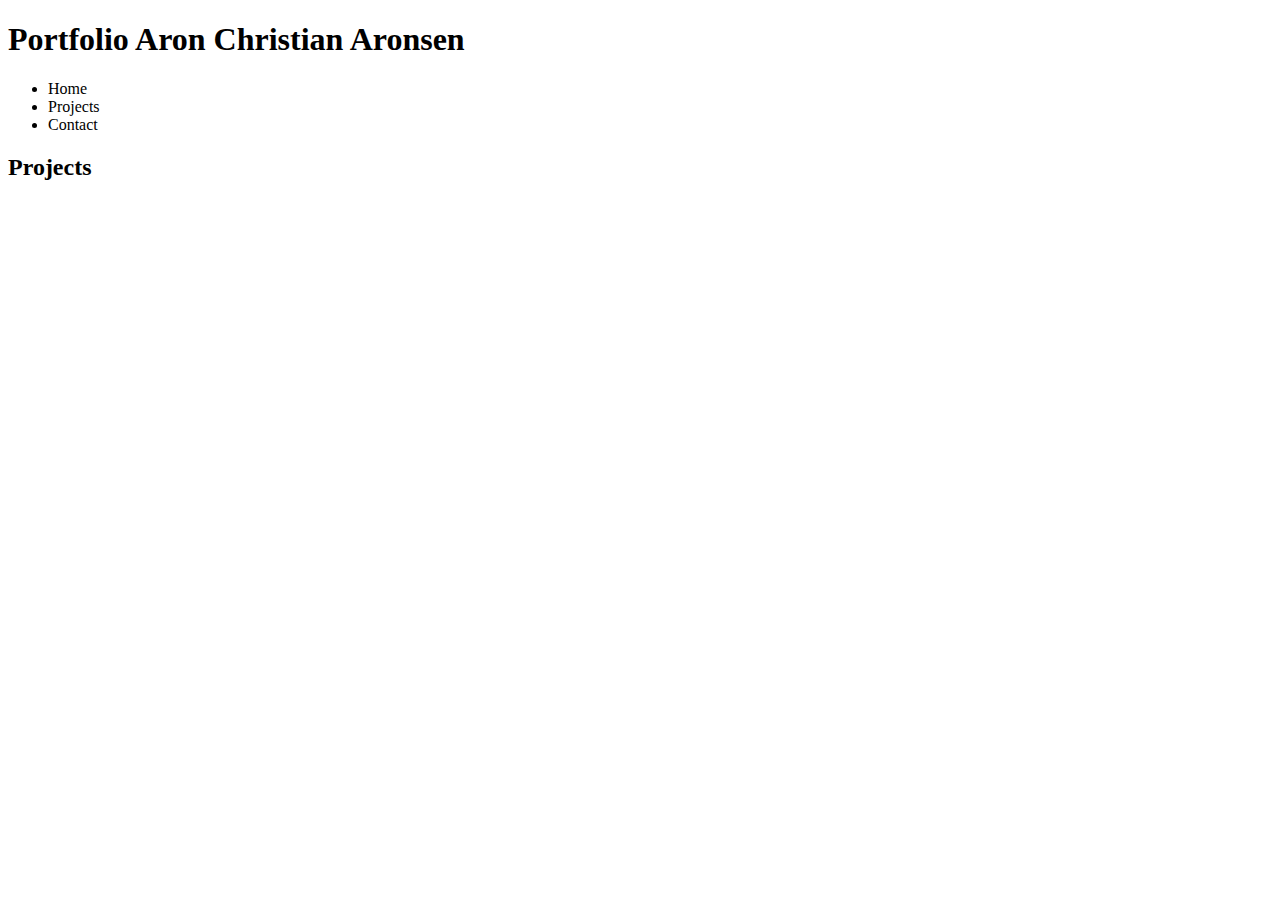
==== index.html @ 8daead38 "Basic layout uten seksjoner" ====
<!DOCTYPE html>
<html lang="en">
    <head>
        <meta charset="UTF-8">
        <meta name="viewport" content="width=device-width, initial-scale=1.0">
        <title>Aron Aronsen - Portfolio</title>
    </head>
    <body>
        <header>
            <h1>Portfolio Aron Christian Aronsen</h1>
            <nav>
                <ul>
                    <li>Home</li>
                    <li>Projects</li>
                    <li>Contact</li>
                </ul>
            </nav>
        </header>
        <main>
            <section>
                <h2>Projects</h2>
            </section>

        </main>
        <footer>
            
        </footer>
    </body>

</html>
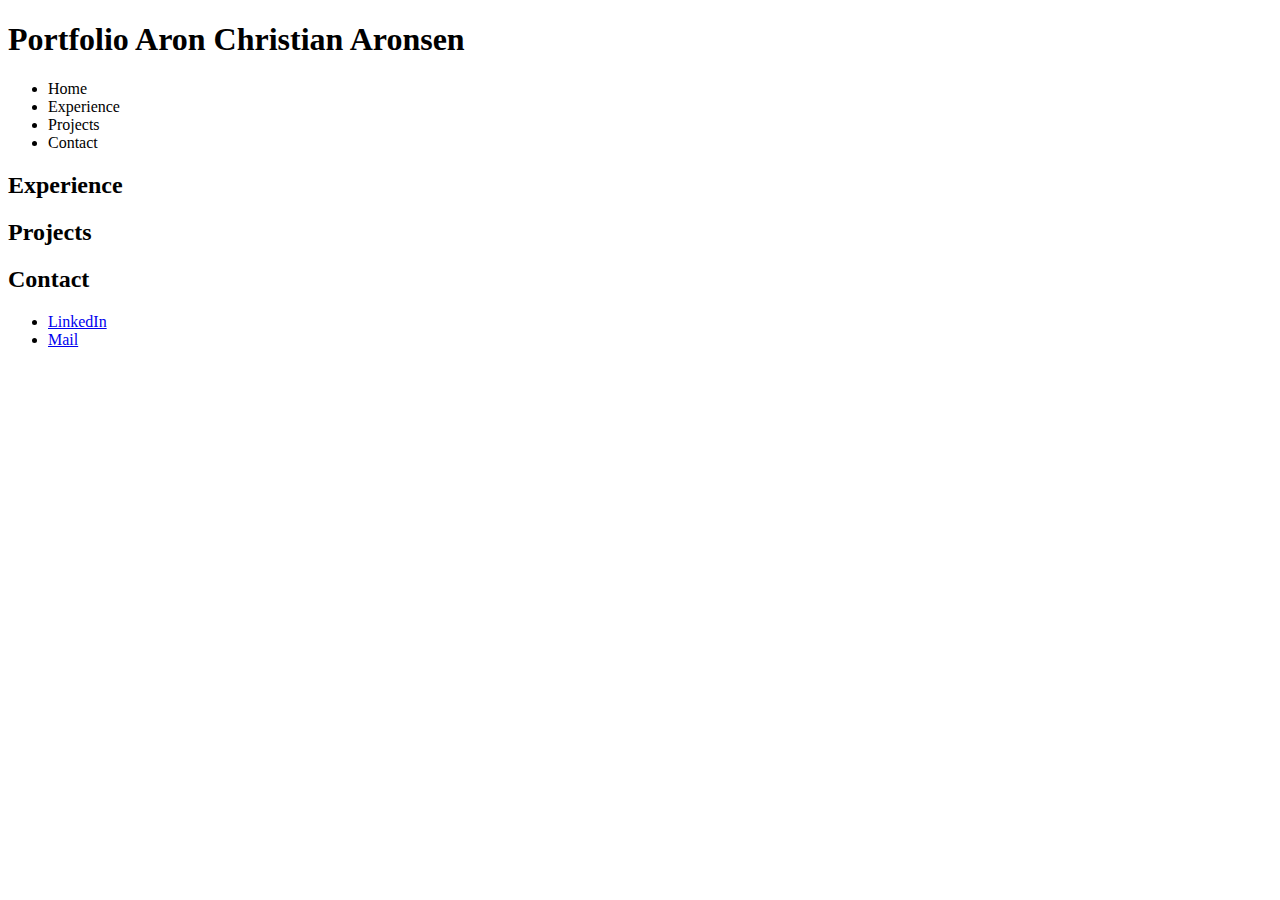
==== commit 58781890: "Added sections" ====
--- a/index.html
+++ b/index.html
@@ -11,6 +11,7 @@
             <nav>
                 <ul>
                     <li>Home</li>
+                    <li>Experience</li>
                     <li>Projects</li>
                     <li>Contact</li>
                 </ul>
@@ -18,12 +19,19 @@
         </header>
         <main>
             <section>
+                <h2>Experience</h2>
+            </section>
+            <section>
                 <h2>Projects</h2>
-            </section>
-
+            </section>            
+         
         </main>
         <footer>
-            
+            <h2>Contact</h2>
+                <ul>
+                    <li><a href="#">LinkedIn</a></li>
+                    <li><a href="#">Mail</a></li>
+                </ul>
         </footer>
     </body>
 
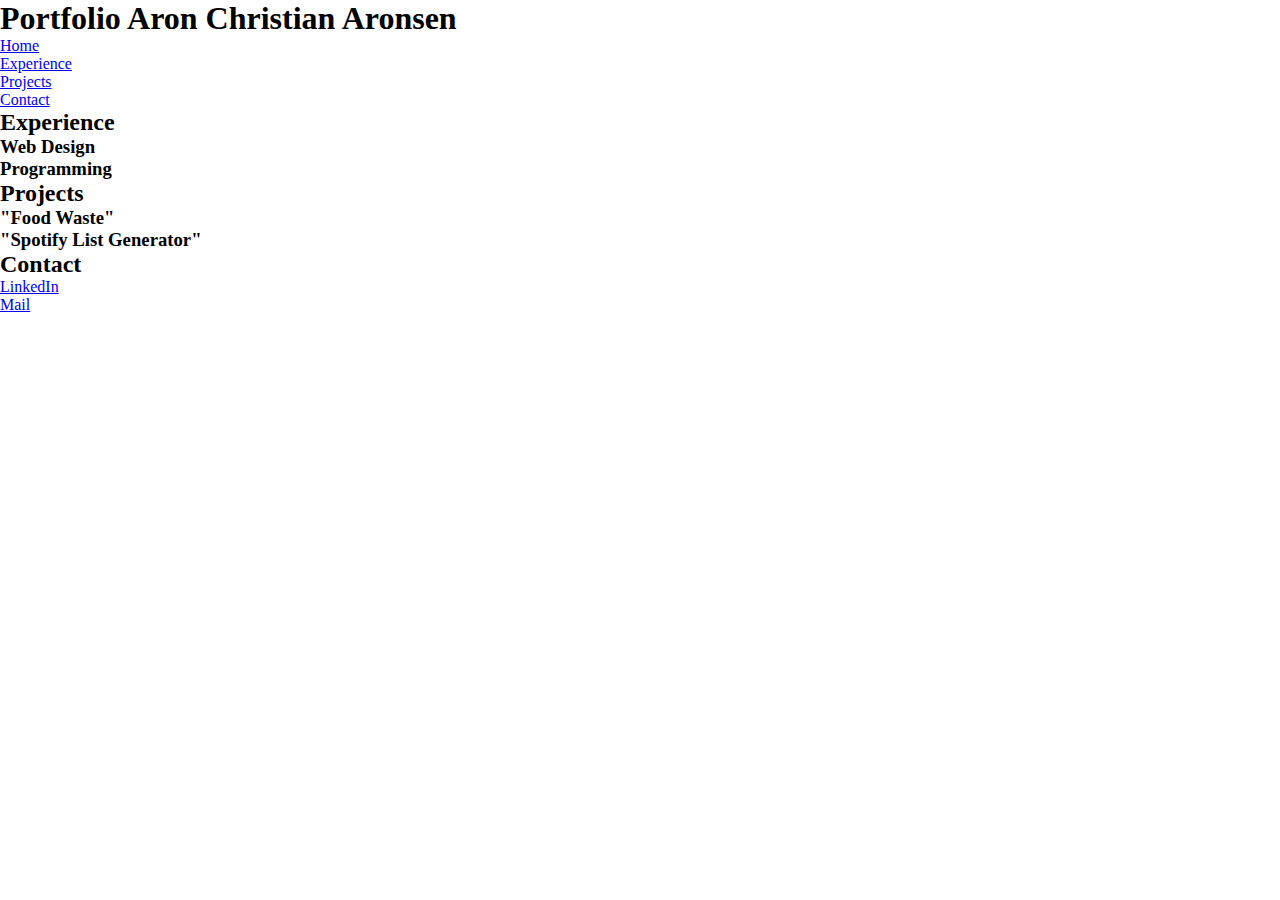
==== commit 41b53916: "oppdatering" ====
--- a/index.html
+++ b/index.html
@@ -3,6 +3,7 @@
     <head>
         <meta charset="UTF-8">
         <meta name="viewport" content="width=device-width, initial-scale=1.0">
+        <link href="CSS/style.css" rel="stylesheet" type="text/css">
         <title>Aron Aronsen - Portfolio</title>
     </head>
     <body>
@@ -10,26 +11,48 @@
             <h1>Portfolio Aron Christian Aronsen</h1>
             <nav>
                 <ul>
-                    <li>Home</li>
-                    <li>Experience</li>
-                    <li>Projects</li>
-                    <li>Contact</li>
+                    <li>
+                        <a href="home.html">Home</a>
+                    </li>
+                    <li>
+                        <a href="experience.html">Experience</a>
+                    </li>
+                    <li>
+                        <a href="projects.html">Projects</a>
+                    </li>
+                    <li>
+                        <a href="contact.html">Contact</a>
+                    </li>
                 </ul>
             </nav>
         </header>
         <main>
             <section>
                 <h2>Experience</h2>
+                <article>
+                    <h3>Web Design</h3>
+                </article>
+                <article>
+                    <h3>Programming</h3>
+                </article>
             </section>
             <section>
                 <h2>Projects</h2>
+                <article>
+                    <h3>"Food Waste"</h3>
+                </article>
+                <article>
+                    <h3>"Spotify List Generator"</h3>
+                </article>
             </section>            
-         
         </main>
+        <aside>
+
+        </aside>
         <footer>
             <h2>Contact</h2>
                 <ul>
-                    <li><a href="#">LinkedIn</a></li>
+                    <li><a href="https://www.linkedin.com/in/aron-christian-aronsen-86388912b/">LinkedIn</a></li>
                     <li><a href="#">Mail</a></li>
                 </ul>
         </footer>
--- a/CSS/style.css
+++ b/CSS/style.css
@@ -0,0 +1,10 @@
+*,
+*::before,
+*::after{
+    box-sizing: border-box;
+}
+
+*{
+    margin: 0;
+    padding: 0;
+}
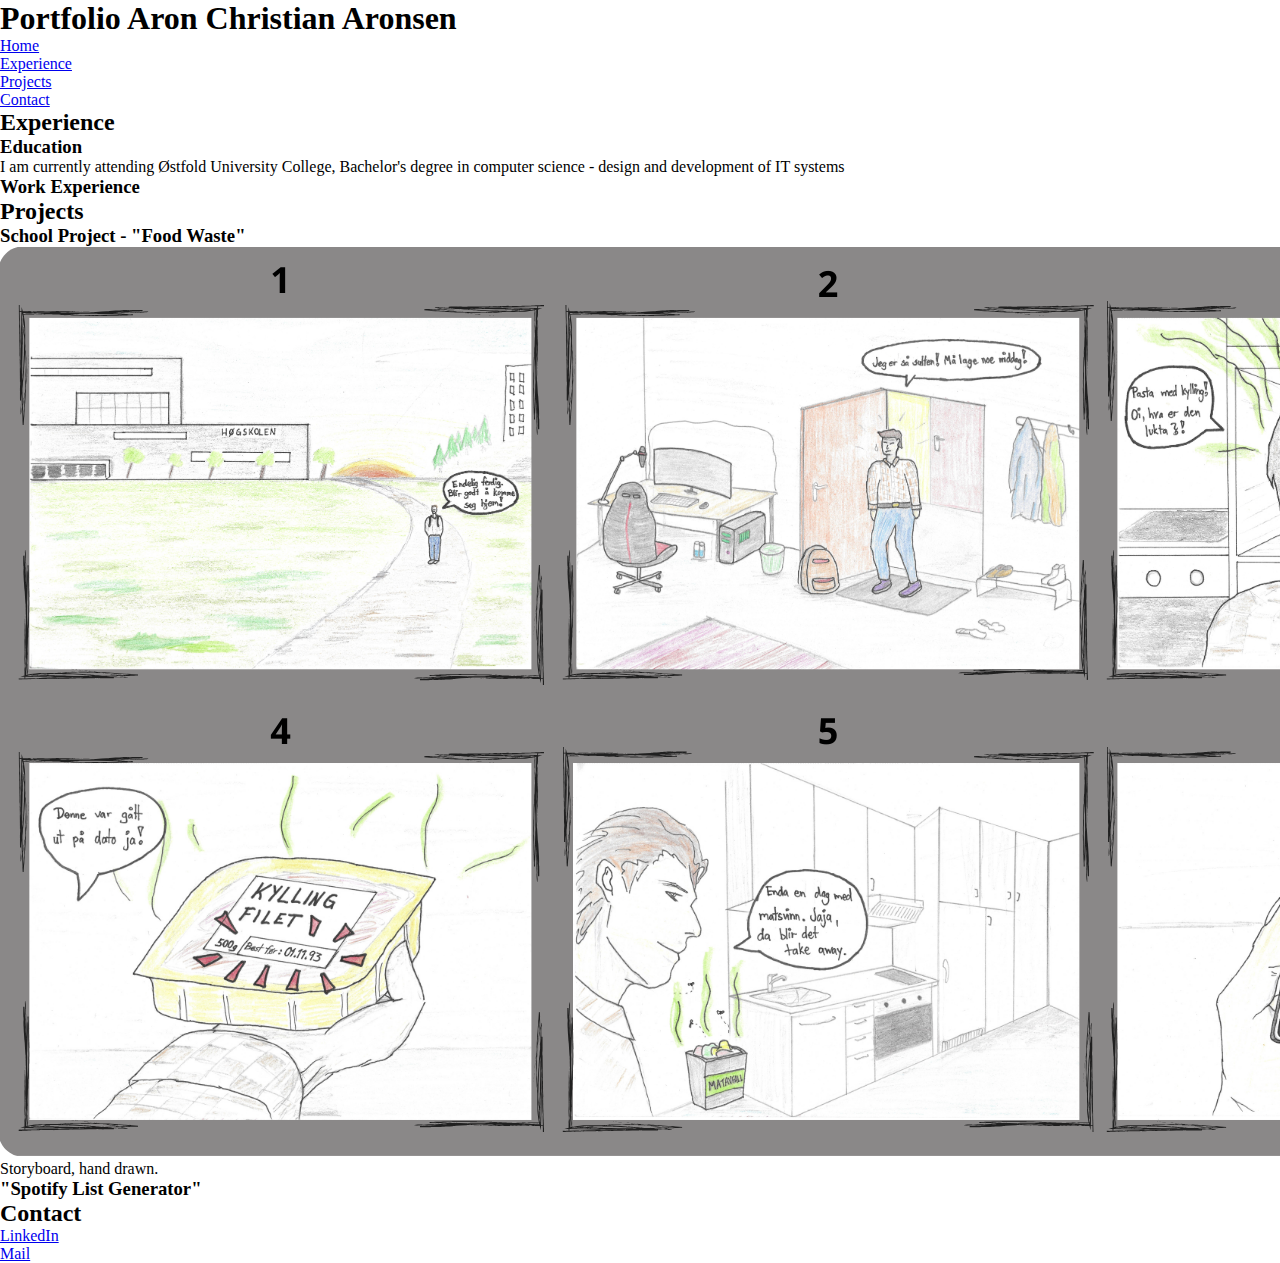
==== commit 9b9103be: "save" ====
--- a/index.html
+++ b/index.html
@@ -12,7 +12,7 @@
             <nav>
                 <ul>
                     <li>
-                        <a href="home.html">Home</a>
+                        <a href="index.html">Home</a>
                     </li>
                     <li>
                         <a href="experience.html">Experience</a>
@@ -30,16 +30,21 @@
             <section>
                 <h2>Experience</h2>
                 <article>
-                    <h3>Web Design</h3>
+                    <h3>Education</h3>
+                    <p>I am currently attending Østfold University College, Bachelor's degree in computer science - design and development of IT systems</p>
                 </article>
                 <article>
-                    <h3>Programming</h3>
+                    <h3>Work Experience</h3>
                 </article>
             </section>
             <section>
                 <h2>Projects</h2>
                 <article>
-                    <h3>"Food Waste"</h3>
+                    <h3>School Project - "Food Waste"</h3>
+                    <figure>
+                        <img src="img/storyboardG5.png" alt="picture of a hand drawn storyboard">
+                        <figcaption>Storyboard, hand drawn.</figcaption>
+                    </figure>   
                 </article>
                 <article>
                     <h3>"Spotify List Generator"</h3>
